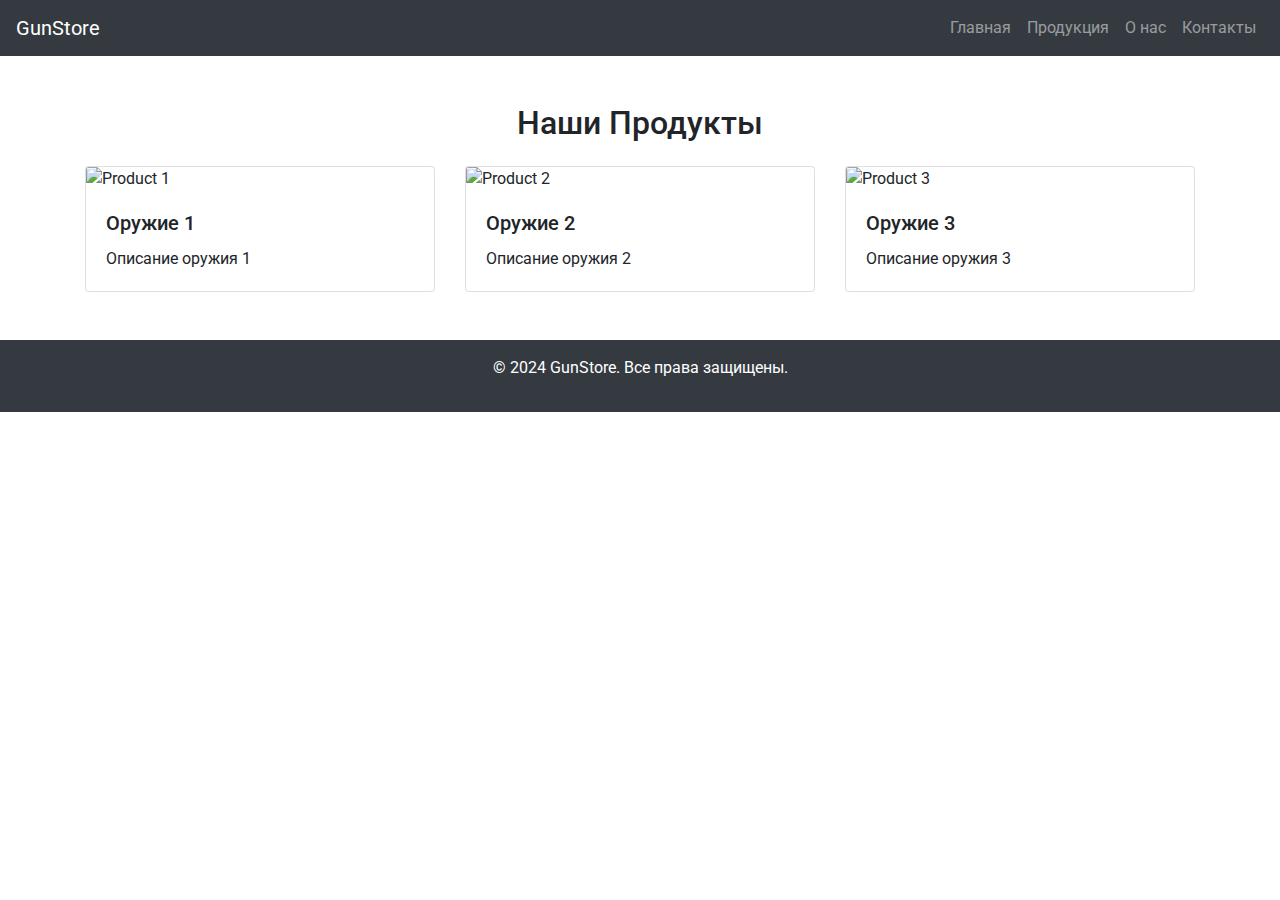
==== products.html @ 75c8424a "update" ====
<!DOCTYPE html>
<html lang="ru">
	<head>
		<meta charset="UTF-8" />
		<meta name="viewport" content="width=device-width, initial-scale=1.0" />
		<title>GunStore - Продукция</title>
		<link
			rel="stylesheet"
			href="https://maxcdn.bootstrapcdn.com/bootstrap/4.5.2/css/bootstrap.min.css"
		/>
		<link
			href="https://fonts.googleapis.com/css2?family=Roboto:wght@400;700&display=swap"
			rel="stylesheet"
		/>
		<link rel="stylesheet" href="styles.css" />
	</head>
	<body>
		<header>
			<nav class="navbar navbar-expand-lg navbar-dark bg-dark">
				<a class="navbar-brand" href="index.html">GunStore</a>
				<button
					class="navbar-toggler"
					type="button"
					data-toggle="collapse"
					data-target="#navbarNav"
					aria-controls="navbarNav"
					aria-expanded="false"
					aria-label="Toggle navigation"
				>
					<span class="navbar-toggler-icon"></span>
				</button>
				<div class="collapse navbar-collapse" id="navbarNav">
					<ul class="navbar-nav ml-auto">
						<li class="nav-item">
							<a class="nav-link" href="index.html">Главная</a>
						</li>
						<li class="nav-item">
							<a class="nav-link" href="products.html">Продукция</a>
						</li>
						<li class="nav-item">
							<a class="nav-link" href="about.html">О нас</a>
						</li>
						<li class="nav-item">
							<a class="nav-link" href="contact.html">Контакты</a>
						</li>
					</ul>
				</div>
			</nav>
		</header>

		<section id="products" class="py-5">
			<div class="container">
				<h2 class="text-center">Наши Продукты</h2>
				<div class="row mt-4">
					<div class="col-md-4">
						<div class="card product-card">
							<img
								src="https://via.placeholder.com/300"
								class="card-img-top"
								alt="Product 1"
							/>
							<div class="card-body">
								<h5 class="card-title">Оружие 1</h5>
								<p class="card-text">Описание оружия 1</p>
							</div>
						</div>
					</div>
					<div class="col-md-4">
						<div class="card product-card">
							<img
								src="https://via.placeholder.com/300"
								class="card-img-top"
								alt="Product 2"
							/>
							<div class="card-body">
								<h5 class="card-title">Оружие 2</h5>
								<p class="card-text">Описание оружия 2</p>
							</div>
						</div>
					</div>
					<div class="col-md-4">
						<div class="card product-card">
							<img
								src="https://via.placeholder.com/300"
								class="card-img-top"
								alt="Product 3"
							/>
							<div class="card-body">
								<h5 class="card-title">Оружие 3</h5>
								<p class="card-text">Описание оружия 3</p>
							</div>
						</div>
					</div>
				</div>
			</div>
		</section>

		<footer>
			<div class="container">
				<p>© 2024 GunStore. Все права защищены.</p>
			</div>
		</footer>

		<script src="https://code.jquery.com/jquery-3.5.1.slim.min.js"></script>
		<script src="https://cdn.jsdelivr.net/npm/@popperjs/core@2.9.2/dist/umd/popper.min.js"></script>
		<script src="https://maxcdn.bootstrapcdn.com/bootstrap/4.5.2/js/bootstrap.min.js"></script>
	</body>
</html>
---- styles.css ----
body {
  font-family: "Roboto", sans-serif;
}

.hero {
  background: url("https://via.placeholder.com/1920x600") no-repeat center center/cover;
  height: 100vh;
  color: white;
  text-align: center;
  display: flex;
  align-items: center;
  justify-content: center;
}

.hero h1 {
  font-size: 3.5rem;
  font-weight: 700;
}

.hero p {
  font-size: 1.5rem;
}

.btn-primary {
  background-color: #343a40;
  border: none;
}

.btn-primary:hover {
  background-color: #495057;
}

.product-card img {
  max-width: 100%;
  height: auto;
}

footer {
  background-color: #343a40;
  color: white;
  padding: 1rem 0;
  text-align: center;
}
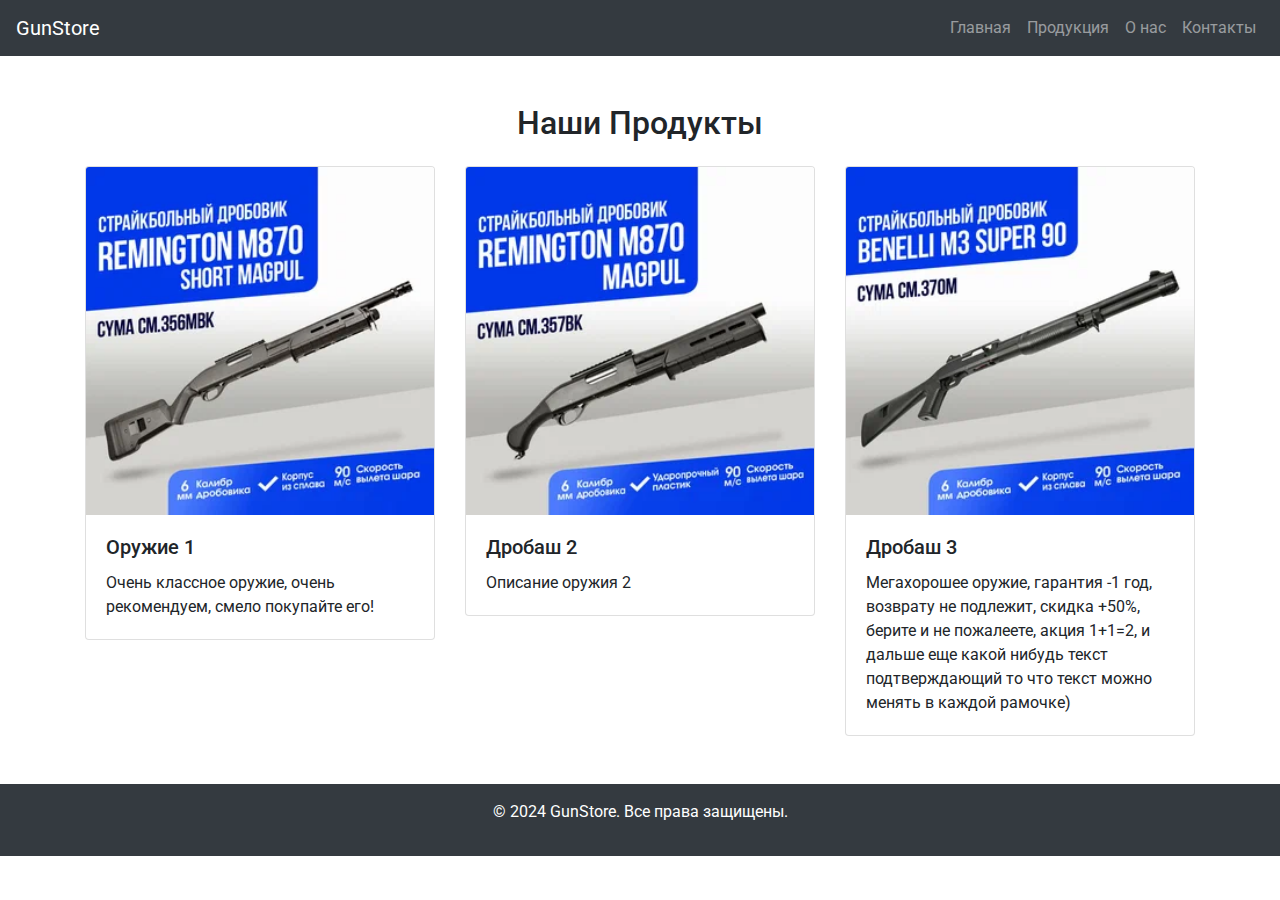
==== commit 45b90e0a: "Last update" ====
--- a/products.html
+++ b/products.html
@@ -1,108 +1,80 @@
 <!DOCTYPE html>
 <html lang="ru">
-	<head>
-		<meta charset="UTF-8" />
-		<meta name="viewport" content="width=device-width, initial-scale=1.0" />
-		<title>GunStore - Продукция</title>
-		<link
-			rel="stylesheet"
-			href="https://maxcdn.bootstrapcdn.com/bootstrap/4.5.2/css/bootstrap.min.css"
-		/>
-		<link
-			href="https://fonts.googleapis.com/css2?family=Roboto:wght@400;700&display=swap"
-			rel="stylesheet"
-		/>
-		<link rel="stylesheet" href="styles.css" />
-	</head>
-	<body>
-		<header>
-			<nav class="navbar navbar-expand-lg navbar-dark bg-dark">
-				<a class="navbar-brand" href="index.html">GunStore</a>
-				<button
-					class="navbar-toggler"
-					type="button"
-					data-toggle="collapse"
-					data-target="#navbarNav"
-					aria-controls="navbarNav"
-					aria-expanded="false"
-					aria-label="Toggle navigation"
-				>
-					<span class="navbar-toggler-icon"></span>
-				</button>
-				<div class="collapse navbar-collapse" id="navbarNav">
-					<ul class="navbar-nav ml-auto">
-						<li class="nav-item">
-							<a class="nav-link" href="index.html">Главная</a>
-						</li>
-						<li class="nav-item">
-							<a class="nav-link" href="products.html">Продукция</a>
-						</li>
-						<li class="nav-item">
-							<a class="nav-link" href="about.html">О нас</a>
-						</li>
-						<li class="nav-item">
-							<a class="nav-link" href="contact.html">Контакты</a>
-						</li>
-					</ul>
-				</div>
-			</nav>
-		</header>
+<head>
+    <meta charset="UTF-8">
+    <meta name="viewport" content="width=device-width, initial-scale=1.0">
+    <title>GunStore - Продукция</title>
+    <link rel="stylesheet" href="https://maxcdn.bootstrapcdn.com/bootstrap/4.5.2/css/bootstrap.min.css">
+    <link href="https://fonts.googleapis.com/css2?family=Roboto:wght@400;700&display=swap" rel="stylesheet">
+    <link rel="stylesheet" href="styles.css">
+</head>
+<body>
+    <header>
+        <nav class="navbar navbar-expand-lg navbar-dark bg-dark">
+            <a class="navbar-brand" href="index.html">GunStore</a>
+            <button class="navbar-toggler" type="button" data-toggle="collapse" data-target="#navbarNav" aria-controls="navbarNav" aria-expanded="false" aria-label="Toggle navigation">
+                <span class="navbar-toggler-icon"></span>
+            </button>
+            <div class="collapse navbar-collapse" id="navbarNav">
+                <ul class="navbar-nav ml-auto">
+                    <li class="nav-item"><a class="nav-link" href="index.html">Главная</a></li>
+                    <li class="nav-item"><a class="nav-link" href="products.html">Продукция</a></li>
+                    <li class="nav-item"><a class="nav-link" href="about.html">О нас</a></li>
+                    <li class="nav-item"><a class="nav-link" href="contact.html">Контакты</a></li>
+                </ul>
+            </div>
+        </nav>
+    </header>
 
-		<section id="products" class="py-5">
-			<div class="container">
-				<h2 class="text-center">Наши Продукты</h2>
-				<div class="row mt-4">
-					<div class="col-md-4">
-						<div class="card product-card">
-							<img
-								src="https://via.placeholder.com/300"
-								class="card-img-top"
-								alt="Product 1"
-							/>
-							<div class="card-body">
-								<h5 class="card-title">Оружие 1</h5>
-								<p class="card-text">Описание оружия 1</p>
-							</div>
-						</div>
-					</div>
-					<div class="col-md-4">
-						<div class="card product-card">
-							<img
-								src="https://via.placeholder.com/300"
-								class="card-img-top"
-								alt="Product 2"
-							/>
-							<div class="card-body">
-								<h5 class="card-title">Оружие 2</h5>
-								<p class="card-text">Описание оружия 2</p>
-							</div>
-						</div>
-					</div>
-					<div class="col-md-4">
-						<div class="card product-card">
-							<img
-								src="https://via.placeholder.com/300"
-								class="card-img-top"
-								alt="Product 3"
-							/>
-							<div class="card-body">
-								<h5 class="card-title">Оружие 3</h5>
-								<p class="card-text">Описание оружия 3</p>
-							</div>
-						</div>
-					</div>
-				</div>
-			</div>
-		</section>
+    <section id="products" class="py-5">
+        <div class="container">
+            <h2 class="text-center">Наши Продукты</h2>
+            <div class="row mt-4">
+                <div class="col-md-4">
+                    <a href="#" class="product-link">
+                        <div class="card product-card">
+                            <img src="./IMG/1.jpg" class="card-img-top" alt="Product 1">
+                            <div class="card-body">
+                                <h5 class="card-title">Оружие 1</h5>
+                                <p class="card-text">Очень классное оружие, очень рекомендуем, смело покупайте его!</p>
+                            </div>
+                        </div>
+                    </a>
+                </div>
+                <div class="col-md-4">
+                    <a href="#" class="product-link">
+                        <div class="card product-card">
+                            <img src="./IMG/2.jpg" class="card-img-top" alt="Product 2">
+                            <div class="card-body">
+                                <h5 class="card-title">Дробаш 2</h5>
+                                <p class="card-text">Описание оружия 2</p>
+                            </div>
+                        </div>
+                    </a>
+                </div>
+                <div class="col-md-4">
+                    <a href="#" class="product-link">
+                        <div class="card product-card">
+                            <img src="./IMG/3.jpg" class="card-img-top" alt="Product 3">
+                            <div class="card-body">
+                                <h5 class="card-title">Дробаш 3</h5>
+                                <p class="card-text">Мегахорошее оружие, гарантия -1 год, возврату не подлежит, скидка +50%, берите и не пожалеете, акция 1+1=2, и дальше еще какой нибудь текст подтверждающий то что текст можно менять в каждой рамочке)</p>
+                            </div>
+                        </div>
+                    </a>
+                </div>
+            </div>
+        </div>
+    </section>
 
-		<footer>
-			<div class="container">
-				<p>© 2024 GunStore. Все права защищены.</p>
-			</div>
-		</footer>
+    <footer>
+        <div class="container">
+            <p>© 2024 GunStore. Все права защищены.</p>
+        </div>
+    </footer>
 
-		<script src="https://code.jquery.com/jquery-3.5.1.slim.min.js"></script>
-		<script src="https://cdn.jsdelivr.net/npm/@popperjs/core@2.9.2/dist/umd/popper.min.js"></script>
-		<script src="https://maxcdn.bootstrapcdn.com/bootstrap/4.5.2/js/bootstrap.min.js"></script>
-	</body>
+    <script src="https://code.jquery.com/jquery-3.5.1.slim.min.js"></script>
+    <script src="https://cdn.jsdelivr.net/npm/@popperjs/core@2.9.2/dist/umd/popper.min.js"></script>
+    <script src="https://maxcdn.bootstrapcdn.com/bootstrap/4.5.2/js/bootstrap.min.js"></script>
+</body>
 </html>
--- a/styles.css
+++ b/styles.css
@@ -3,7 +3,7 @@
 }
 
 .hero {
-  background: url("https://via.placeholder.com/1920x600") no-repeat center center/cover;
+  background: url("https://afterdark.ee/public/home/assets/images/pages/e574647c29e4ca5ea14f8b01de04bc85.jpg") no-repeat center center/cover;
   height: 100vh;
   color: white;
   text-align: center;
@@ -35,6 +35,19 @@
   height: auto;
 }
 
+.product-link {
+  text-decoration: none;
+  color: inherit;
+}
+
+.product-card {
+  transition: transform 0.3s ease;
+}
+
+.product-card:hover {
+  transform: scale(1.05);
+}
+
 footer {
   background-color: #343a40;
   color: white;
